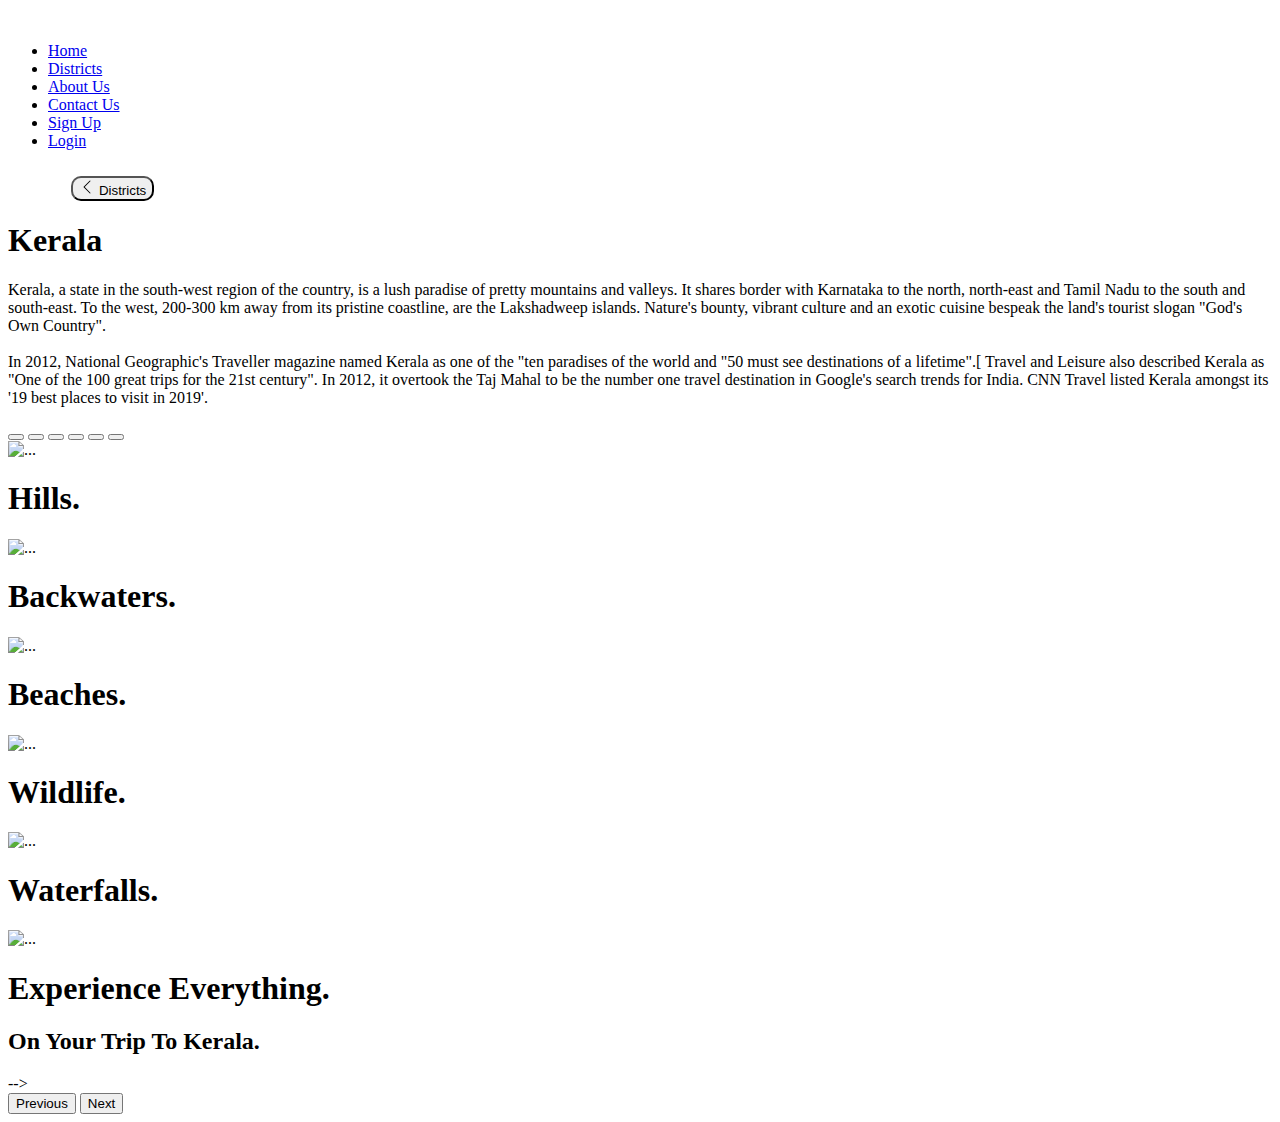
==== alappuzha.html @ e010e2c8 "Create alappuzha.html" ====
<!doctype html>
<html lang="en">
  <head>
    
    <title>Kerala Tourism</title>

    <link rel="canonical" href="https://getbootstrap.com/docs/5.0/examples/carousel/">   

    <!-- Bootstrap core CSS -->
    <link href="./CSS/bootstrap.min.css" rel="stylesheet">
    <link rel="icon" type="image/x-icon" href="Images/favicon.ico">

    <style>
      .bd-placeholder-img {
        font-size: 1.125rem;
        text-anchor: middle;
        -webkit-user-select: none;
        -moz-user-select: none;
        user-select: none;
      }

      @media (min-width: 768px) {
        .bd-placeholder-img-lg {
          font-size: 3.5rem;
        }
      }
    </style>   

    <link href="./carousel.css" rel="stylesheet">
    <link rel="stylesheet" href="./CSS/style.css">
  </head>
  <body>
    
    <header>
                
      <!--most top info -->
      
      <!-- End most top info -->

      <nav class="navbar  navbar-expand-lg navbar-light top-navbar" data-toggle="sticky-onscroll">
          <!-- <div class="container"> -->
              <a class="navbar-brand " href="#"><img src="./Images/kerala-tourism-title.png" alt=""></a>
              <!-- <button class="navbar-toggler" type="button" data-toggle="collapse" data-target="#navbarSupportedContent" aria-controls="navbarSupportedContent" aria-expanded="false" aria-label="Toggle navigation">
                  <span class="navbar-toggler-icon"></span>
              </button> -->

              <div class="collapse navbar-collapse justify-content-end" id="navbarSupportedContent">
                  <ul class="navbar-nav pull-right">
                      <li class="nav-item">
                          <a class="nav-link active"  href="#">Home</a>
                      </li>
                      <li class="nav-item">
                          <a class="nav-link" href="./districts.html">Districts</a>
                      </li>
                      <li class="nav-item">
                          <a class="nav-link disabled" href="#">About Us</a>
                      </li>
                      <li class="nav-item">
                          <a class="nav-link disabled" href="#">Contact Us</a>
                      </li>
                      
                      <li class="nav-item">
                          <a class="nav-link" href="./signUp.html">Sign Up</a>
                      </li>
                      <li class="nav-item">
                          <a class="nav-link" href="./login.html">Login</a>
                      </li>

                  </ul>

              </div>
          <!-- </div> -->
      </nav>

</header>

<main>
    <div class="col-md-12">
        <p class="col-md-3"></p>
        <div class="col-md-5">
            <a href="./districts.html">
            <button type="button" class="btn btn-primary" style="margin-left: 5%;margin-top: 10px; border-radius: 10px;">
                <svg xmlns="http://www.w3.org/2000/svg" width="16" height="16" fill="currentColor" class="bi bi-chevron-left" viewBox="0 0 16 16">
                <path fill-rule="evenodd" d="M11.354 1.646a.5.5 0 0 1 0 .708L5.707 8l5.647 5.646a.5.5 0 0 1-.708.708l-6-6a.5.5 0 0 1 0-.708l6-6a.5.5 0 0 1 .708 0z"></path>
                </svg>
                Districts
              </button>
            </a>
        </div>
    </div>
   
    <div class="about col-md-12">
        <h1>
            Kerala
        </h1>
        <p>
            Kerala, a state in the south-west region of the country, is a lush paradise of pretty mountains and valleys. It shares border with Karnataka to the north, north-east and Tamil Nadu to the south and south-east. To the west, 200-300 km away from its pristine coastline, are the Lakshadweep islands. Nature's bounty, vibrant culture and an exotic cuisine bespeak the land's tourist slogan "God's Own Country".
            <br><br>
            In 2012, National Geographic's Traveller magazine named Kerala as one of the "ten paradises of the world and "50 must see destinations of a lifetime".[  Travel and Leisure also described Kerala as "One of the 100 great trips for the 21st century". In 2012, it overtook the Taj Mahal to be the number one travel destination in Google's search trends for India.  CNN Travel listed Kerala amongst its '19 best places to visit in 2019'.

        </p>



    </div>
        <div class="district-car-main">
            <div class="row">
                <p class="col-md-1"></p>
                <div class="district-car col-md-10"> 
                    <div id="myCarousel" class="carousel slide" data-bs-ride="carousel">
                        <div class="carousel-indicators">
                        <button type="button" data-bs-target="#myCarousel" data-bs-slide-to="0" class="active" aria-current="true" aria-label="Slide 1"></button>
                        <button type="button" data-bs-target="#myCarousel" data-bs-slide-to="1" aria-label="Slide 2"></button>
                        <button type="button" data-bs-target="#myCarousel" data-bs-slide-to="2" aria-label="Slide 3"></button>
                        <button type="button" data-bs-target="#myCarousel" data-bs-slide-to="3" aria-label="Slide 4"></button>
                        <button type="button" data-bs-target="#myCarousel" data-bs-slide-to="4" aria-label="Slide 5"></button>
                        <button type="button" data-bs-target="#myCarousel" data-bs-slide-to="5" aria-label="Slide 6"></button>
                        </div>
                        <div class="carousel-inner">
                        <div class="carousel-item active">
                            <!-- <svg class="../Tourism Web Site/Images/KB.jpg" width="100%" height="100%" xmlns="http://www.w3.org/2000/svg" aria-hidden="true" preserveAspectRatio="xMidYMid slice" focusable="false"><rect width="100%" height="100%" fill="#777"/></svg> -->
                            <img src="./Images/K2Devikulam.jpg"  alt="...">
                            <div class="container">
                            <div class="carousel-caption text-end">
                                <h1>Hills.</h1>
                                <!-- <p>Some representative placeholder content for the first slide of the carousel.</p>
                                <p><a class="btn btn-lg btn-primary" href="#">Sign up today</a></p> -->
                            </div>
                            </div>
                        </div>
                        <div class="carousel-item">
                            <!-- <svg class="bd-placeholder-img" width="100%" height="100%" xmlns="http://www.w3.org/2000/svg" aria-hidden="true" preserveAspectRatio="xMidYMid slice" focusable="false"><rect width="100%" height="100%" fill="#777"/></svg> -->
                            <img src="./Images/Kwater.jpg" alt="...">
                            <div class="container">
                            <div class="carousel-caption text-end">
                                <h1>Backwaters.</h1>
                                <!-- <p>Some representative placeholder content for the second slide of the carousel.</p>
                                <p><a class="btn btn-lg btn-primary" href="#">Learn more</a></p> -->
                            </div>
                            </div>
                        </div>
                        <div class="carousel-item">
                            <!-- <svg class="bd-placeholder-img" width="100%" height="100%" xmlns="http://www.w3.org/2000/svg" aria-hidden="true" preserveAspectRatio="xMidYMid slice" focusable="false"><rect width="100%" height="100%" fill="#777"/></svg> -->
                            <img src="./Images/K3SamudraBeachTvm.jpg" alt="...">
                            <div class="container">
                            <div class="carousel-caption text-end">
                                <h1>Beaches.</h1>
                                <!-- <p>Some representative placeholder content for the third slide of this carousel.</p>
                                <p><a class="btn btn-lg btn-primary" href="#">Browse gallery</a></p> -->
                            </div>
                            </div>
                        </div>
                    
                        <div class="carousel-item">
                            <!-- <svg class="bd-placeholder-img" width="100%" height="100%" xmlns="http://www.w3.org/2000/svg" aria-hidden="true" preserveAspectRatio="xMidYMid slice" focusable="false"><rect width="100%" height="100%" fill="#777"/></svg> -->
                            <img src="./Images/Wild_elephants,_Munnar.jpg" alt="...">
                            <div class="container">
                            <div class="carousel-caption text-end">
                                <h1>Wildlife.</h1>
                                <!-- <p>Some representative placeholder content for the fourth slide of this carousel.</p>
                                <p><a class="btn btn-lg btn-primary" href="#">Browse gallery</a></p> -->
                            </div>
                            </div>
                        </div>
                    
                        <div class="carousel-item">
                            <!-- <svg class="bd-placeholder-img" width="100%" height="100%" xmlns="http://www.w3.org/2000/svg" aria-hidden="true" preserveAspectRatio="xMidYMid slice" focusable="false"><rect width="100%" height="100%" fill="#777"/></svg> -->
                            <img src="./Images/Athirapally_Water_falls.jpg" alt="...">
                            <div class="container">
                            <div class="carousel-caption text-end">
                                <h1>Waterfalls.</h1>
                                <!-- <p>Some representative placeholder content for the fifth slide of this carousel.</p>
                                <p><a class="btn btn-lg btn-primary" href="#">Browse gallery</a></p> -->
                            </div>
                            </div>
                        </div>
                    
                        <div class="carousel-item">
                            <!-- <svg class="bd-placeholder-img" width="100%" height="100%" xmlns="http://www.w3.org/2000/svg" aria-hidden="true" preserveAspectRatio="xMidYMid slice" focusable="false"><rect width="100%" height="100%" fill="#777"/></svg> -->
                            <img src="./Images/KW.jpg" alt="...">
                            <div class="container">
                            <div class="carousel-caption text-end">
                                <h1>Experience Everything.</h1>
                                <h2>On Your Trip To Kerala.</h2>
                                <!-- <p><a class="btn btn-lg btn-primary" href="#">Browse gallery</a></p> --> -->
                            </div>
                            </div>
                        </div>
                    
                    
                        </div>
                        <button class="carousel-control-prev" type="button" data-bs-target="#myCarousel" data-bs-slide="prev">
                        <span class="carousel-control-prev-icon" aria-hidden="true"></span>
                        <span class="visually-hidden">Previous</span>
                        </button>
                        <button class="carousel-control-next" type="button" data-bs-target="#myCarousel" data-bs-slide="next">
                        <span class="carousel-control-next-icon" aria-hidden="true"></span>
                        <span class="visually-hidden">Next</span>
                        </button>
                    </div>
                </div>
            </div>
        </div>
    
    
            
      
  


</main>


    <script src="./Scripts/bootstrap.bundle.min.js"></script>

      
  </body>
</html>
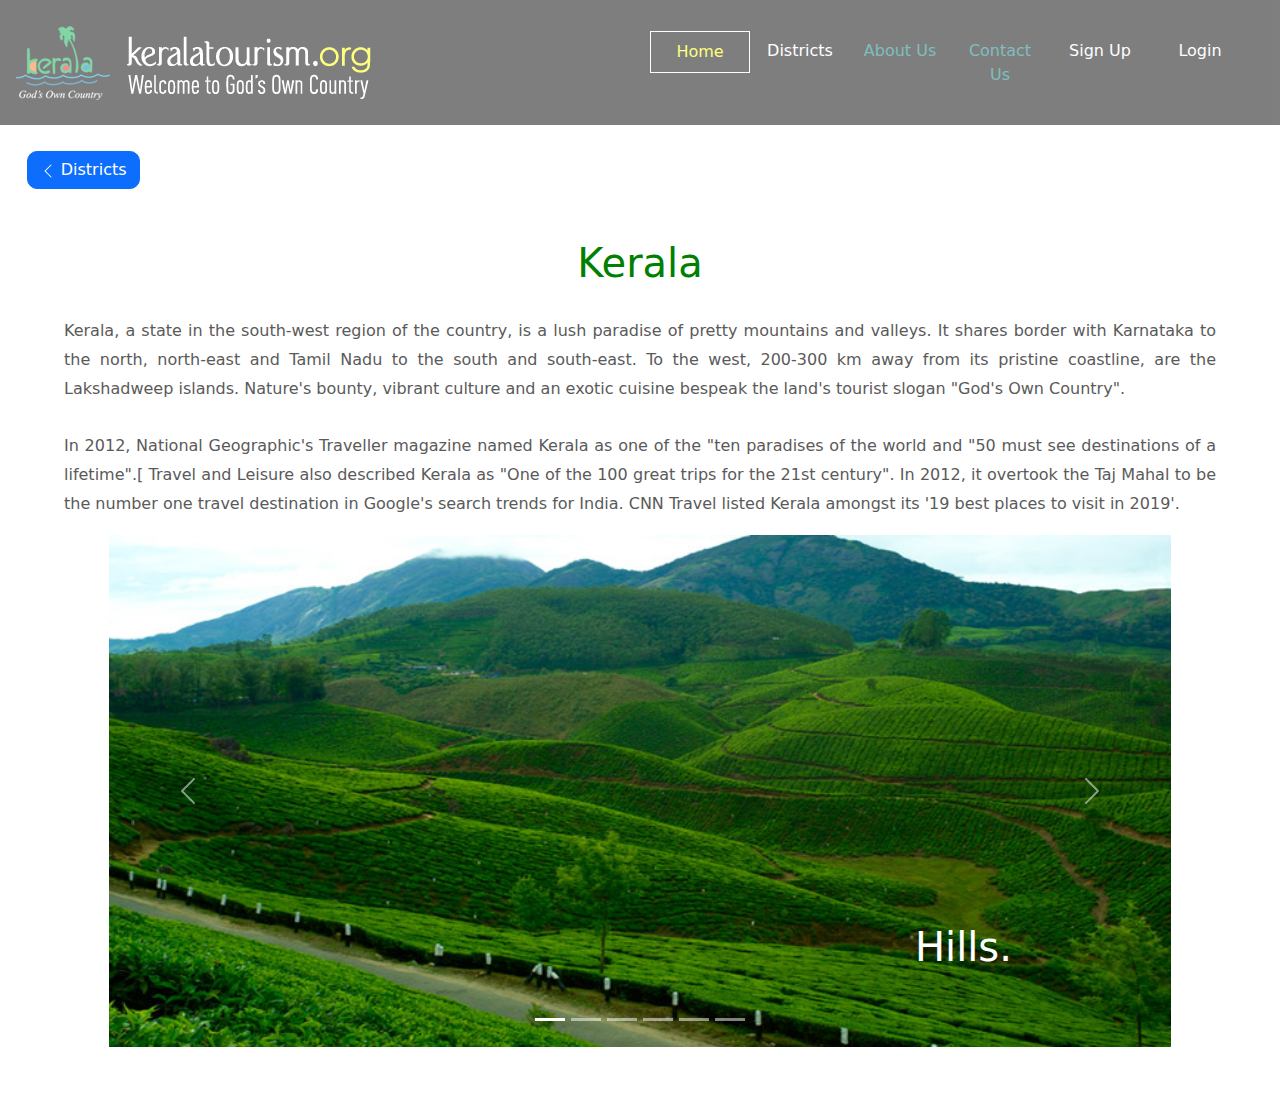
==== commit 59835e43: "Update alappuzha.html" ====
--- a/alappuzha.html
+++ b/alappuzha.html
@@ -2,7 +2,7 @@
 <html lang="en">
   <head>
     
-    <title>Kerala Tourism</title>
+    <title>Alappuzha</title>
 
     <link rel="canonical" href="https://getbootstrap.com/docs/5.0/examples/carousel/">   
 
--- a/carousel.css
+++ b/carousel.css
@@ -0,0 +1,93 @@
+/* GLOBAL STYLES
+-------------------------------------------------- */
+/* Padding below the footer and lighter body text */
+
+body {
+  padding-top: 3rem;
+  padding-bottom: 3rem;
+  color: #5a5a5a;
+}
+
+
+/* CUSTOMIZE THE CAROUSEL
+-------------------------------------------------- */
+
+/* Carousel base class */
+.carousel {
+  margin-bottom: 4rem;
+}
+/* Since positioning the image, we need to help out the caption */
+.carousel-caption {
+  bottom: 3rem;
+  z-index: 10;
+}
+
+/* Declare heights because of positioning of img element */
+.carousel-item {
+  height: 32rem;
+}
+.carousel-item > img {
+  position: absolute;
+  top: 0;
+  left: 0;
+  min-width: 100%;
+  height: 32rem;
+}
+
+
+/* MARKETING CONTENT
+-------------------------------------------------- */
+
+/* Center align the text within the three columns below the carousel */
+.marketing .col-lg-4 {
+  margin-bottom: 1.5rem;
+  text-align: center;
+}
+.marketing h2 {
+  font-weight: 400;
+}
+/* rtl:begin:ignore */
+.marketing .col-lg-4 p {
+  margin-right: .75rem;
+  margin-left: .75rem;
+}
+/* rtl:end:ignore */
+
+
+/* Featurettes
+------------------------- */
+
+.featurette-divider {
+  margin: 5rem 0; /* Space out the Bootstrap <hr> more */
+}
+
+/* Thin out the marketing headings */
+.featurette-heading {
+  font-weight: 300;
+  line-height: 1;
+  /* rtl:remove */
+  letter-spacing: -.05rem;
+}
+
+
+/* RESPONSIVE CSS
+-------------------------------------------------- */
+
+@media (min-width: 40em) {
+  /* Bump up size of carousel content */
+  .carousel-caption p {
+    margin-bottom: 1.25rem;
+    font-size: 1.25rem;
+    line-height: 1.4;
+  }
+
+  .featurette-heading {
+    font-size: 50px;
+  }
+}
+
+@media (min-width: 62em) {
+  .featurette-heading {
+    margin-top: 7rem;
+  }
+}
--- a/CSS/style.css
+++ b/CSS/style.css
@@ -0,0 +1,334 @@
+*{
+    margin: 0;
+    padding: 0;
+    
+}
+body{
+    padding: 0;
+}
+
+nav{
+    width: 100%;
+    min-height: 80px;
+    background-color: black;
+    opacity: 50%;
+    padding-right: 30px;
+    
+}
+.navbar-brand{
+    margin: 1%;
+}
+.navbar-light .navbar-nav .nav-link {
+    color: white;
+}
+.navbar-light .navbar-nav .nav-link:hover, .navbar-light .navbar-nav .nav-link:focus {
+    color: yellowgreen;
+}
+.navbar-light .navbar-nav .nav-link.active {
+    color: yellow;
+    box-shadow: #ECF0F5;
+    border: 1px solid white;
+    
+}
+
+.navbar-light .navbar-nav .nav-link.disabled {
+    color: teal;
+    
+}
+
+
+.nav-item{
+   
+   width: 100px;
+   text-align: center;
+   /* max-width: 150px; */
+   /* display: inline-block */
+}
+
+.loginPage{
+    background-color: #1a2226;
+    margin: 0;
+    padding: 0;
+    width: 100%;
+    box-shadow: 0 3px 6px rgba(0, 0, 0, 0.16), 0 3px 6px rgba(0, 0, 0, 0.23);
+    
+    
+}
+.login-image{
+    background-image: url("../Images/Alappuzha Cover - Copy.jpg");
+    background-size: cover;
+    margin: 0;
+    padding: 0;
+    float: left;
+
+ 
+
+}
+
+.login-box {
+    
+    padding-top: 75px;
+    
+    background: #1A2226;
+    text-align: center;
+    margin: 0px;
+    margin-left: 30px;
+    float: right;
+}
+
+.login-icon {
+    height: 100px;
+    font-size: 80px;
+    line-height: 100px;
+    background: transparent;
+    margin-bottom: 30px;
+
+}
+
+
+
+.login-form {
+    margin-top: 25px;
+    text-align: left;
+}
+
+.loginPage input[type=text] {
+    background-color: #1A2226;
+    border: none;
+    border-bottom: 2px solid #0DB8DE;
+    border-top: 0px;
+    border-radius: 0px;
+    font-weight: bold;
+    outline: 0;
+    margin-bottom: 20px;
+    padding-left: 0px;
+    color: #ECF0F5;
+}
+
+.loginPage input[type=password] {
+    background-color: #1A2226;
+    border: none;
+    border-bottom: 2px solid #0DB8DE;
+    border-top: 0px;
+    border-radius: 0px;
+    font-weight: bold;
+    outline: 0;
+    padding-left: 0px;
+    margin-bottom: 20px;
+    color: #ECF0F5;
+}
+
+.loginPage .form-group {
+    margin-bottom: 40px;
+    outline: 0px;
+}
+
+.loginPage .form-control:focus {
+    border-color: inherit;
+    -webkit-box-shadow: none;
+    box-shadow: none;
+    border-bottom: 2px solid #0DB8DE;
+    outline: 0;
+    background-color: #1A2226;
+    color: #ECF0F5;
+}
+
+.loginPage input:focus {
+    outline: none;
+    box-shadow: 0 0 0;
+}
+
+.loginPage label {
+    margin-bottom: 0px;
+}
+
+.loginPage .form-control-label {
+    font-size: 10px;
+    color: #6C6C6C;
+    font-weight: bold;
+    letter-spacing: 1px;
+}
+
+.loginPage .btn-outline-primary {
+    border-color: #0DB8DE;
+    color: #0DB8DE;
+    border-radius: 0px;
+    font-weight: bold;
+    letter-spacing: 1px;
+    box-shadow: 0 1px 3px rgba(0, 0, 0, 0.12), 0 1px 2px rgba(0, 0, 0, 0.24);
+}
+
+.loginPage .btn-outline-primary:hover {
+    background-color: #0DB8DE;
+    right: 0px;
+}
+
+.loginPage .login-btm {
+    float: left;
+}
+
+.loginPage .login-button {
+    padding-right: 0px;
+    text-align: right;
+    margin-bottom: 25px;
+}
+
+.loginPage .login-text {
+    text-align: left;
+    padding-left: 0px;
+    color: #A2A4A4;
+}
+
+.loginPage .loginbttm {
+    padding: 0px;
+}
+.loginPage .signup-Message p{
+    color: white;
+    text-align: left;
+    margin-bottom: 100px;
+    
+    
+    
+    
+}
+.SignUp{
+    background-color: white;
+}
+
+.SignUpLeft h1{
+    color: green;
+    margin: 30px;
+    
+}
+.form-group-left
+{
+    float: left;
+    margin-left: 5%;
+    margin-bottom: 4%;
+}
+.form-group-full
+{
+    float: left;
+    margin-left: 5%;
+    margin-right: 10%;
+    margin-bottom: 4%;
+
+
+}
+.form-group-right
+{
+    
+    float: right;
+    margin-right: 3%;
+    margin-bottom: 4%;
+}
+.form-group-address
+{
+   height: 100px;
+    
+}
+.form-check-input{
+    width: 23px;
+    height: 23px;
+    margin-top: 36px;
+   
+}
+.form-check-label{
+    
+    height: 23px;
+    width: 175px;
+    margin-left: 10px;
+    margin-top: 30px;
+    text-align: left;
+    padding-top: 6px;
+}
+.SignUp-box{
+
+    padding-top: 50px;
+}
+.signUpSubmit .btn-primary{
+    width: 150px;
+    color:white;
+    font-weight: bold;
+    display: block;
+    margin-top: 5px;
+    margin-left: -70px;
+}
+
+.WelcomeCarousel img{
+    max-width: 100%;
+    height: 35rem;
+    vertical-align: middle;
+    border: 0;
+
+    
+}
+.bd-placeholder-img {
+        font-size: 1.125rem;
+        text-anchor: middle;
+        -webkit-user-select: none;
+        -moz-user-select: none;
+        user-select: none;
+      }
+
+      @media (min-width: 768px) {
+        .bd-placeholder-img-lg {
+          font-size: 3.5rem;
+        }
+      }
+
+.about{
+    text-align: center;
+}
+.about h1{
+    margin-top:50px ;
+    color: green;
+}
+.about h2{
+    margin-top:20px ;
+    color: green;
+    text-align: left;
+}
+
+.about p{
+    text-align: justify;
+    padding-left: 5%;
+    padding-right: 5%;
+    line-height: 1.8;
+    margin-top: 30px;
+}
+.district-grid{
+    width: 100%;
+    margin-bottom: 100px;
+    margin-top: 100px;
+}
+.button-Grid{
+    
+    float: left;
+}
+.district-grid .row{
+    margin-top: 30px;
+
+}
+
+.district-grid .btn-primary{
+    height: 50px;
+    font-weight: bold;
+    width: 200px;
+}
+
+
+.Kerala-Map{
+    /* background-image: url("../Images/Districts_of_Kerala.png");
+    background-size: cover; */
+    
+    float: right;
+    
+
+}
+
+.distric-car .carousel-control-prev,
+.carousel-control-next{
+
+    margin-top: 75;
+}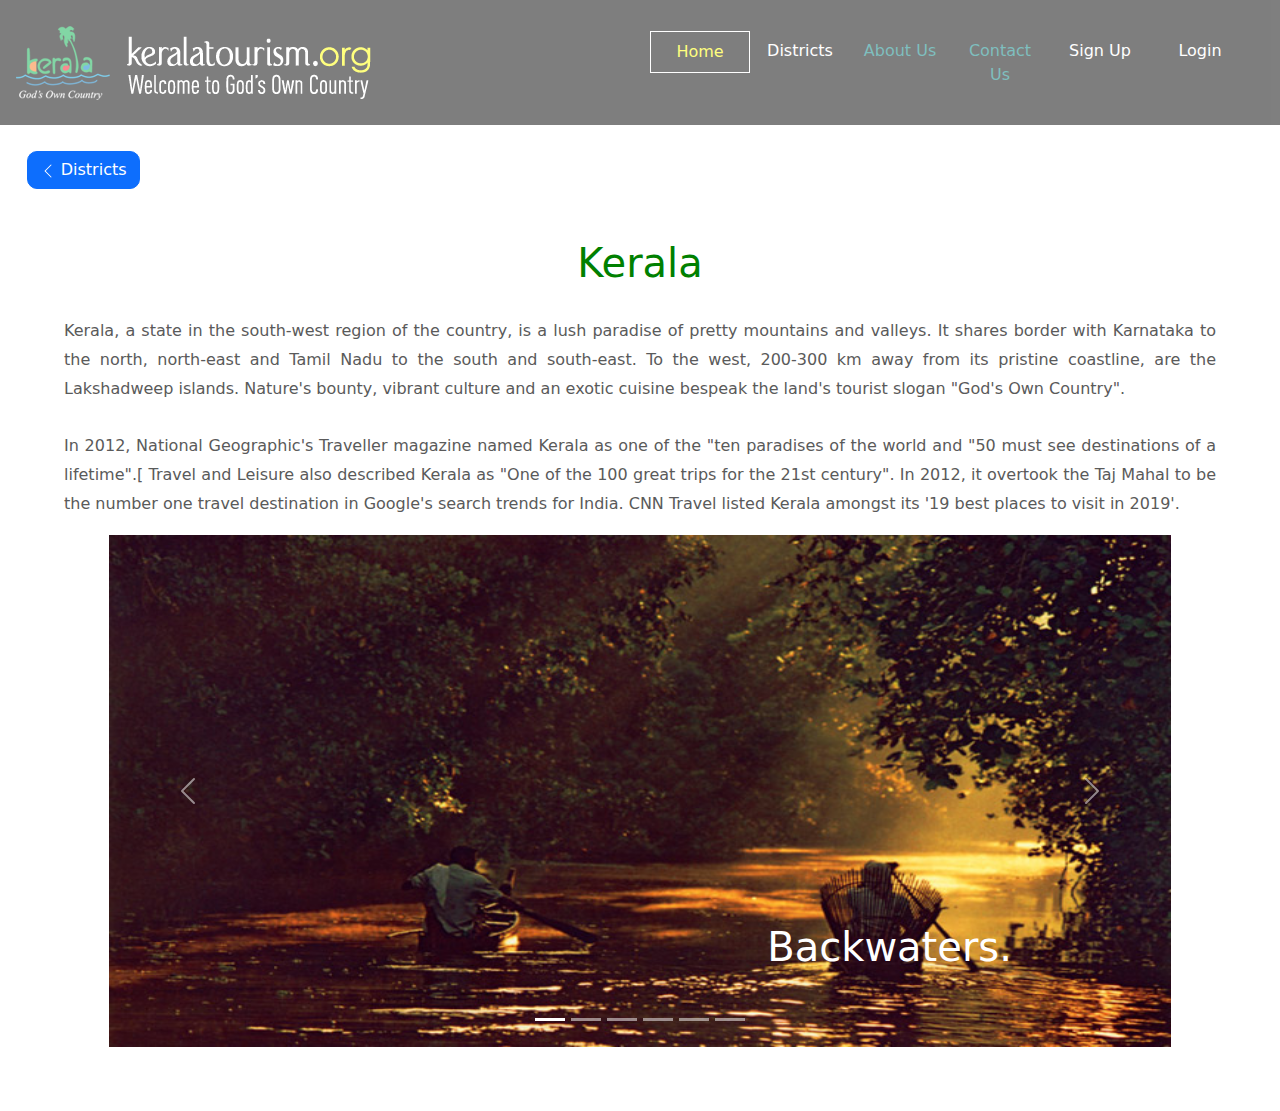
==== commit 20462aa2: "Update alappuzha.html" ====
--- a/alappuzha.html
+++ b/alappuzha.html
@@ -119,10 +119,10 @@
                         <div class="carousel-inner">
                         <div class="carousel-item active">
                             <!-- <svg class="../Tourism Web Site/Images/KB.jpg" width="100%" height="100%" xmlns="http://www.w3.org/2000/svg" aria-hidden="true" preserveAspectRatio="xMidYMid slice" focusable="false"><rect width="100%" height="100%" fill="#777"/></svg> -->
-                            <img src="./Images/K2Devikulam.jpg"  alt="...">
-                            <div class="container">
-                            <div class="carousel-caption text-end">
-                                <h1>Hills.</h1>
+                            <img src="./Images/Alappuzha3.jpg"  alt="...">
+                            <div class="container">
+                            <div class="carousel-caption text-end">
+                                <h1>Backwaters.</h1>
                                 <!-- <p>Some representative placeholder content for the first slide of the carousel.</p>
                                 <p><a class="btn btn-lg btn-primary" href="#">Sign up today</a></p> -->
                             </div>
@@ -130,10 +130,10 @@
                         </div>
                         <div class="carousel-item">
                             <!-- <svg class="bd-placeholder-img" width="100%" height="100%" xmlns="http://www.w3.org/2000/svg" aria-hidden="true" preserveAspectRatio="xMidYMid slice" focusable="false"><rect width="100%" height="100%" fill="#777"/></svg> -->
-                            <img src="./Images/Kwater.jpg" alt="...">
-                            <div class="container">
-                            <div class="carousel-caption text-end">
-                                <h1>Backwaters.</h1>
+                            <img src="./Images/AlappuzhaBeach.jpg" alt="...">
+                            <div class="container">
+                            <div class="carousel-caption text-end">
+                                <h1>Alappuzha Beach.</h1>
                                 <!-- <p>Some representative placeholder content for the second slide of the carousel.</p>
                                 <p><a class="btn btn-lg btn-primary" href="#">Learn more</a></p> -->
                             </div>
@@ -141,10 +141,10 @@
                         </div>
                         <div class="carousel-item">
                             <!-- <svg class="bd-placeholder-img" width="100%" height="100%" xmlns="http://www.w3.org/2000/svg" aria-hidden="true" preserveAspectRatio="xMidYMid slice" focusable="false"><rect width="100%" height="100%" fill="#777"/></svg> -->
-                            <img src="./Images/K3SamudraBeachTvm.jpg" alt="...">
-                            <div class="container">
-                            <div class="carousel-caption text-end">
-                                <h1>Beaches.</h1>
+                            <img src="./Images/Paddy_fields_in_Kavalam_1735.jpg" alt="...">
+                            <div class="container">
+                            <div class="carousel-caption text-end">
+                                <h1>Paddy Fields in Kavalam.</h1>
                                 <!-- <p>Some representative placeholder content for the third slide of this carousel.</p>
                                 <p><a class="btn btn-lg btn-primary" href="#">Browse gallery</a></p> -->
                             </div>
@@ -153,10 +153,10 @@
                     
                         <div class="carousel-item">
                             <!-- <svg class="bd-placeholder-img" width="100%" height="100%" xmlns="http://www.w3.org/2000/svg" aria-hidden="true" preserveAspectRatio="xMidYMid slice" focusable="false"><rect width="100%" height="100%" fill="#777"/></svg> -->
-                            <img src="./Images/Wild_elephants,_Munnar.jpg" alt="...">
-                            <div class="container">
-                            <div class="carousel-caption text-end">
-                                <h1>Wildlife.</h1>
+                            <img src="./Images/alappuzha2.jpg" alt="...">
+                            <div class="container">
+                            <div class="carousel-caption text-end">
+                                <h1>houseboats.</h1>
                                 <!-- <p>Some representative placeholder content for the fourth slide of this carousel.</p>
                                 <p><a class="btn btn-lg btn-primary" href="#">Browse gallery</a></p> -->
                             </div>
@@ -165,10 +165,10 @@
                     
                         <div class="carousel-item">
                             <!-- <svg class="bd-placeholder-img" width="100%" height="100%" xmlns="http://www.w3.org/2000/svg" aria-hidden="true" preserveAspectRatio="xMidYMid slice" focusable="false"><rect width="100%" height="100%" fill="#777"/></svg> -->
-                            <img src="./Images/Athirapally_Water_falls.jpg" alt="...">
-                            <div class="container">
-                            <div class="carousel-caption text-end">
-                                <h1>Waterfalls.</h1>
+                            <img src="./Images/Chamakkavu_Kettukazcha_1667.jpg" alt="...">
+                            <div class="container">
+                            <div class="carousel-caption text-end">
+                                <h1>Chamakkavu Kettukazcha.</h1>
                                 <!-- <p>Some representative placeholder content for the fifth slide of this carousel.</p>
                                 <p><a class="btn btn-lg btn-primary" href="#">Browse gallery</a></p> -->
                             </div>
@@ -177,11 +177,11 @@
                     
                         <div class="carousel-item">
                             <!-- <svg class="bd-placeholder-img" width="100%" height="100%" xmlns="http://www.w3.org/2000/svg" aria-hidden="true" preserveAspectRatio="xMidYMid slice" focusable="false"><rect width="100%" height="100%" fill="#777"/></svg> -->
-                            <img src="./Images/KW.jpg" alt="...">
-                            <div class="container">
-                            <div class="carousel-caption text-end">
-                                <h1>Experience Everything.</h1>
-                                <h2>On Your Trip To Kerala.</h2>
+                            <img src="./Images/Snake_Boats_of_Kerala_110.jpg" alt="...">
+                            <div class="container">
+                            <div class="carousel-caption text-end">
+                                <h1>Boat Race.</h1>
+                                <!-- <h2>On Your Trip To Kerala.</h2> -->
                                 <!-- <p><a class="btn btn-lg btn-primary" href="#">Browse gallery</a></p> --> -->
                             </div>
                             </div>
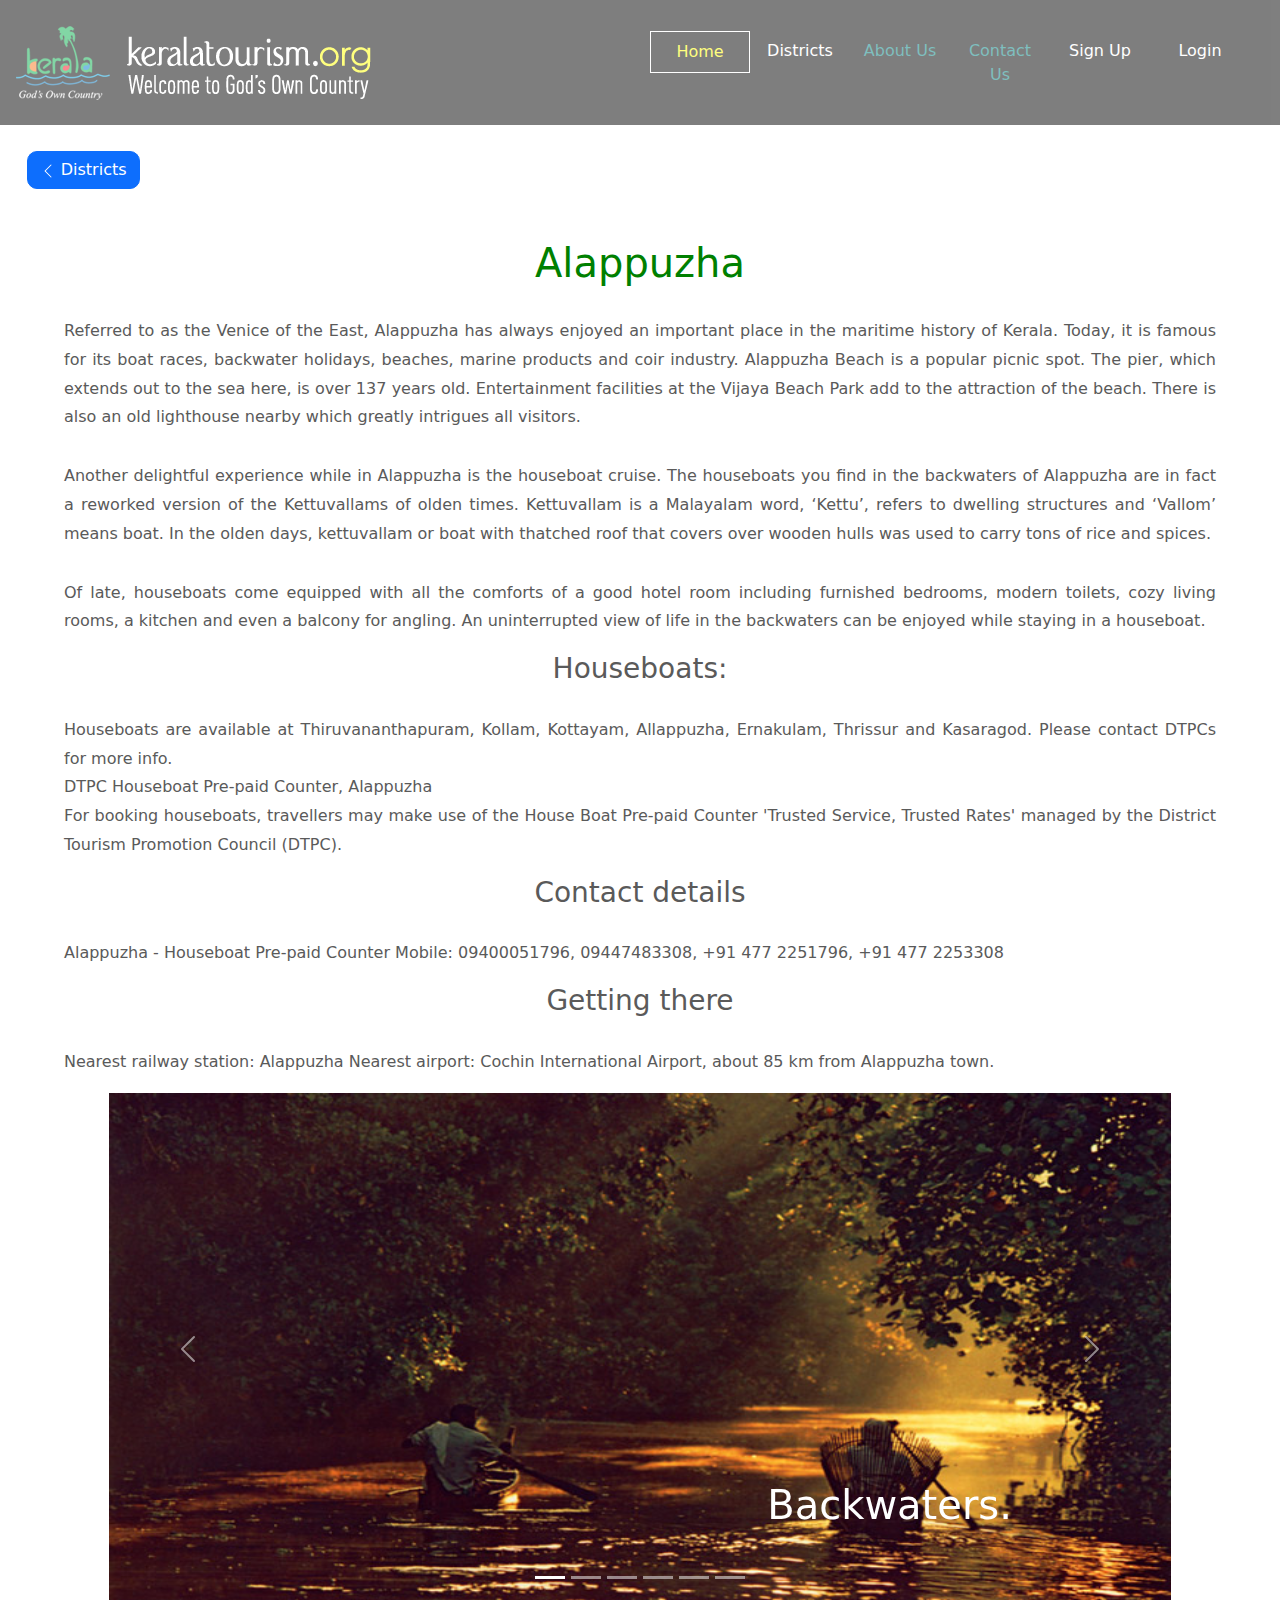
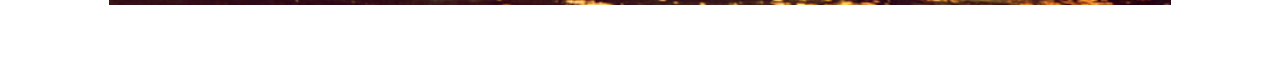
==== commit f6c4ceae: "Update alappuzha.html" ====
--- a/alappuzha.html
+++ b/alappuzha.html
@@ -91,13 +91,36 @@
    
     <div class="about col-md-12">
         <h1>
-            Kerala
+            Alappuzha
         </h1>
         <p>
-            Kerala, a state in the south-west region of the country, is a lush paradise of pretty mountains and valleys. It shares border with Karnataka to the north, north-east and Tamil Nadu to the south and south-east. To the west, 200-300 km away from its pristine coastline, are the Lakshadweep islands. Nature's bounty, vibrant culture and an exotic cuisine bespeak the land's tourist slogan "God's Own Country".
-            <br><br>
-            In 2012, National Geographic's Traveller magazine named Kerala as one of the "ten paradises of the world and "50 must see destinations of a lifetime".[  Travel and Leisure also described Kerala as "One of the 100 great trips for the 21st century". In 2012, it overtook the Taj Mahal to be the number one travel destination in Google's search trends for India.  CNN Travel listed Kerala amongst its '19 best places to visit in 2019'.
-
+            Referred to as the Venice of the East, Alappuzha has always enjoyed an important place in the maritime history of Kerala. Today, it is famous for its boat races, backwater holidays, beaches, marine products and coir industry. Alappuzha Beach is a popular picnic spot. The pier, which extends out to the sea here, is over 137 years old. Entertainment facilities at the Vijaya Beach Park add to the attraction of the beach. There is also an old lighthouse nearby which greatly intrigues all visitors.
+        </p> 
+        <p>   
+            Another delightful experience while in Alappuzha is the houseboat cruise. The houseboats you find in the backwaters of Alappuzha are in fact a reworked version of the Kettuvallams of olden times. Kettuvallam is a Malayalam word, ‘Kettu’, refers to dwelling structures and ‘Vallom’ means boat. In the olden days, kettuvallam or boat with thatched roof that covers over wooden hulls was used to carry tons of rice and spices. 
+        </p>
+        <p>
+        Of late, houseboats come equipped with all the comforts of a good hotel room including furnished bedrooms, modern toilets, cozy living rooms, a kitchen and even a balcony for angling. An uninterrupted view of life in the backwaters can be enjoyed while staying in a houseboat.
+        </p>
+        <h3>Houseboats:</h3> 
+        <p>
+
+        Houseboats are available at Thiruvananthapuram, Kollam, Kottayam, Allappuzha, Ernakulam, Thrissur and Kasaragod. Please contact DTPCs for more info. <br>
+
+        DTPC Houseboat Pre-paid Counter, Alappuzha <br>
+
+        For booking houseboats, travellers may make use of the House Boat Pre-paid Counter 'Trusted Service, Trusted Rates' managed by the District Tourism Promotion Council (DTPC).
+        </p>
+        <h3>Contact details</h3>
+        <p>
+        Alappuzha - Houseboat Pre-paid Counter
+        Mobile: 09400051796, 09447483308, +91 477 2251796, +91 477 2253308
+        </p>
+        <h3>Getting there</h3>
+        <p>
+        Nearest railway station: Alappuzha
+
+        Nearest airport: Cochin International Airport, about 85 km from Alappuzha town.
         </p>
 
 
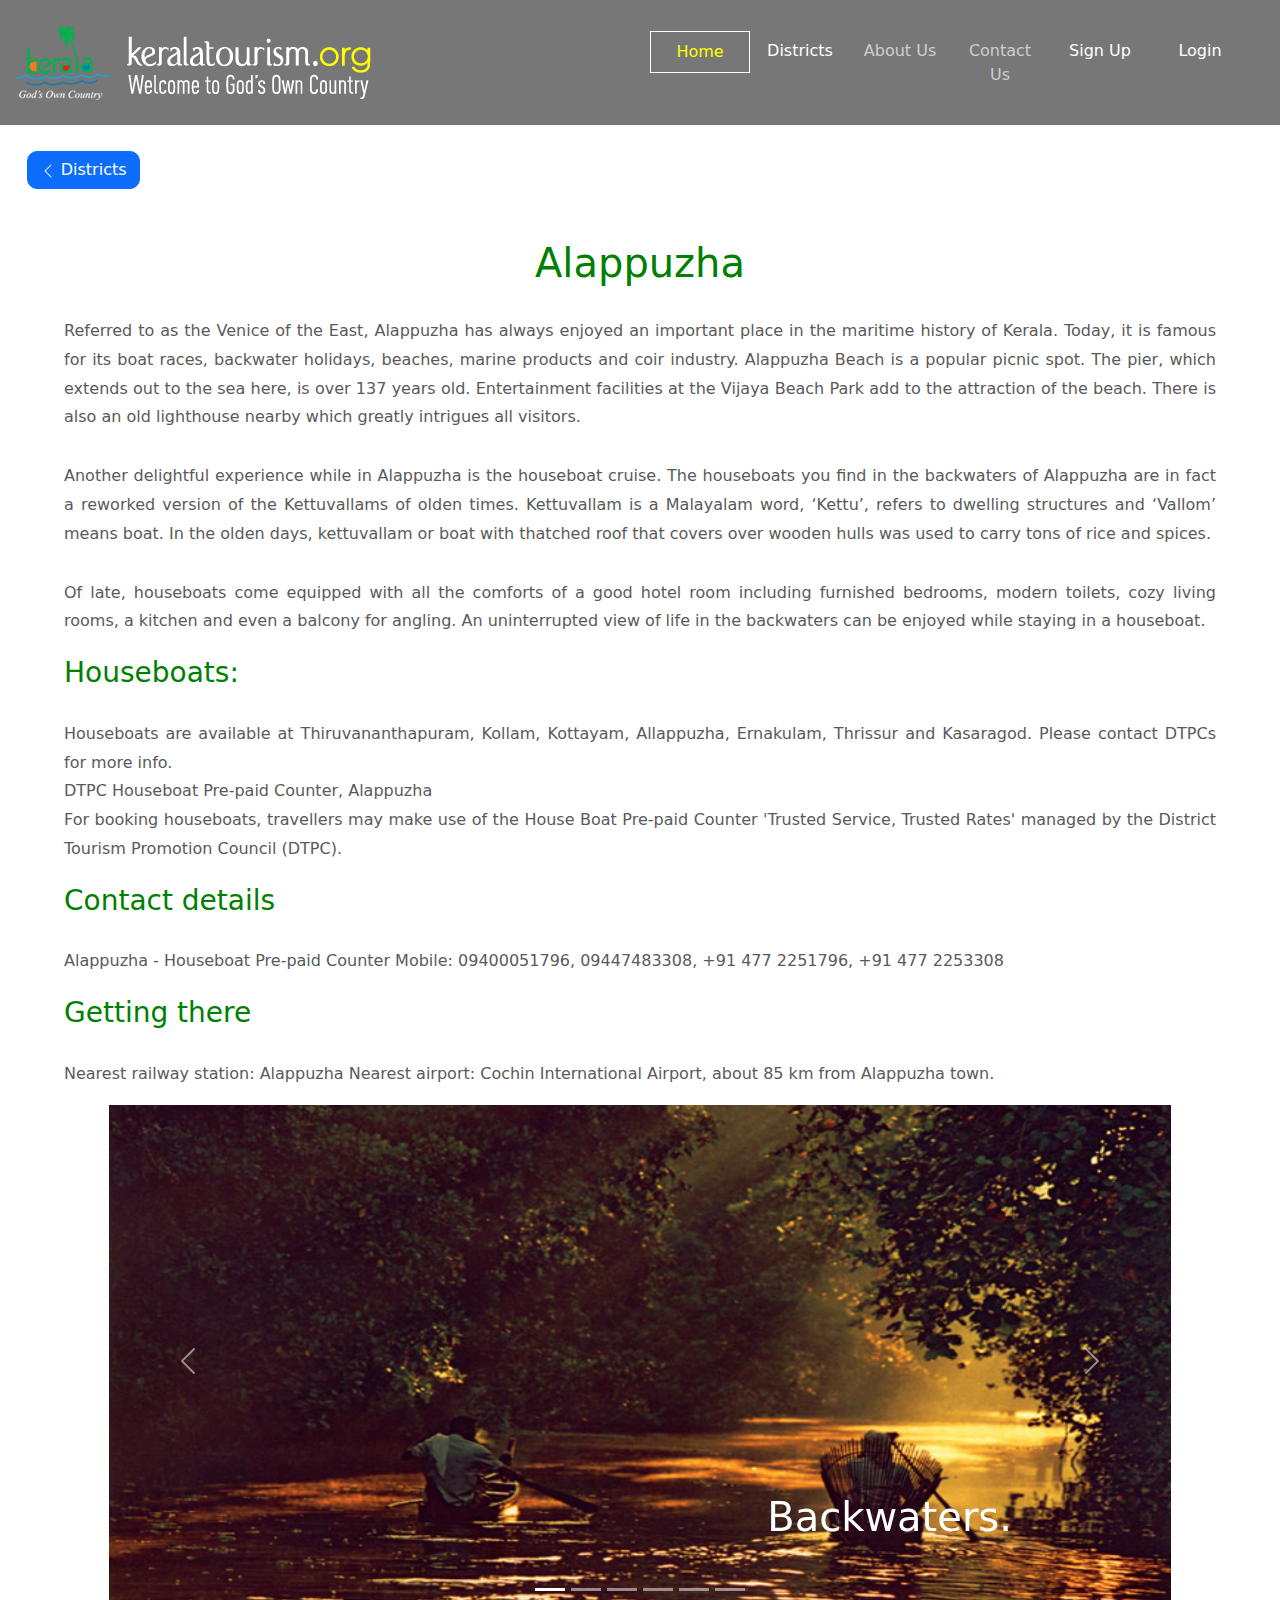
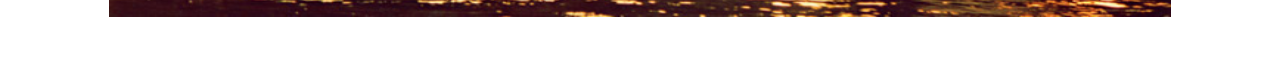
==== commit 9262aa93: "Update alappuzha.html" ====
--- a/alappuzha.html
+++ b/alappuzha.html
@@ -31,7 +31,7 @@
   </head>
   <body>
     
-    <header>
+    <header class="sticky-top">
                 
       <!--most top info -->
       
@@ -39,7 +39,7 @@
 
       <nav class="navbar  navbar-expand-lg navbar-light top-navbar" data-toggle="sticky-onscroll">
           <!-- <div class="container"> -->
-              <a class="navbar-brand " href="#"><img src="./Images/kerala-tourism-title.png" alt=""></a>
+              <a class="navbar-brand " href="./index.html"><img src="./Images/kerala-tourism-title.png" alt=""></a>
               <!-- <button class="navbar-toggler" type="button" data-toggle="collapse" data-target="#navbarSupportedContent" aria-controls="navbarSupportedContent" aria-expanded="false" aria-label="Toggle navigation">
                   <span class="navbar-toggler-icon"></span>
               </button> -->
@@ -205,7 +205,7 @@
                             <div class="carousel-caption text-end">
                                 <h1>Boat Race.</h1>
                                 <!-- <h2>On Your Trip To Kerala.</h2> -->
-                                <!-- <p><a class="btn btn-lg btn-primary" href="#">Browse gallery</a></p> --> -->
+                                <!-- <p><a class="btn btn-lg btn-primary" href="#">Browse gallery</a></p> --> 
                             </div>
                             </div>
                         </div>
--- a/CSS/style.css
+++ b/CSS/style.css
@@ -8,13 +8,19 @@
 }
 
 nav{
+    
     width: 100%;
     min-height: 80px;
-    background-color: black;
-    opacity: 50%;
+    background-color: #777;
+ 
     padding-right: 30px;
     
-}
+
+}
+/* .navbar{
+    position: fixed;
+    
+} */
 .navbar-brand{
     margin: 1%;
 }
@@ -32,7 +38,7 @@
 }
 
 .navbar-light .navbar-nav .nav-link.disabled {
-    color: teal;
+    color: rgb(206, 206, 206);
     
 }
 
@@ -290,6 +296,13 @@
     text-align: left;
 }
 
+.about h3{
+    margin-top:20px ;
+    color: green;
+    text-align: left;
+    margin-left: 5%;
+}
+
 .about p{
     text-align: justify;
     padding-left: 5%;
